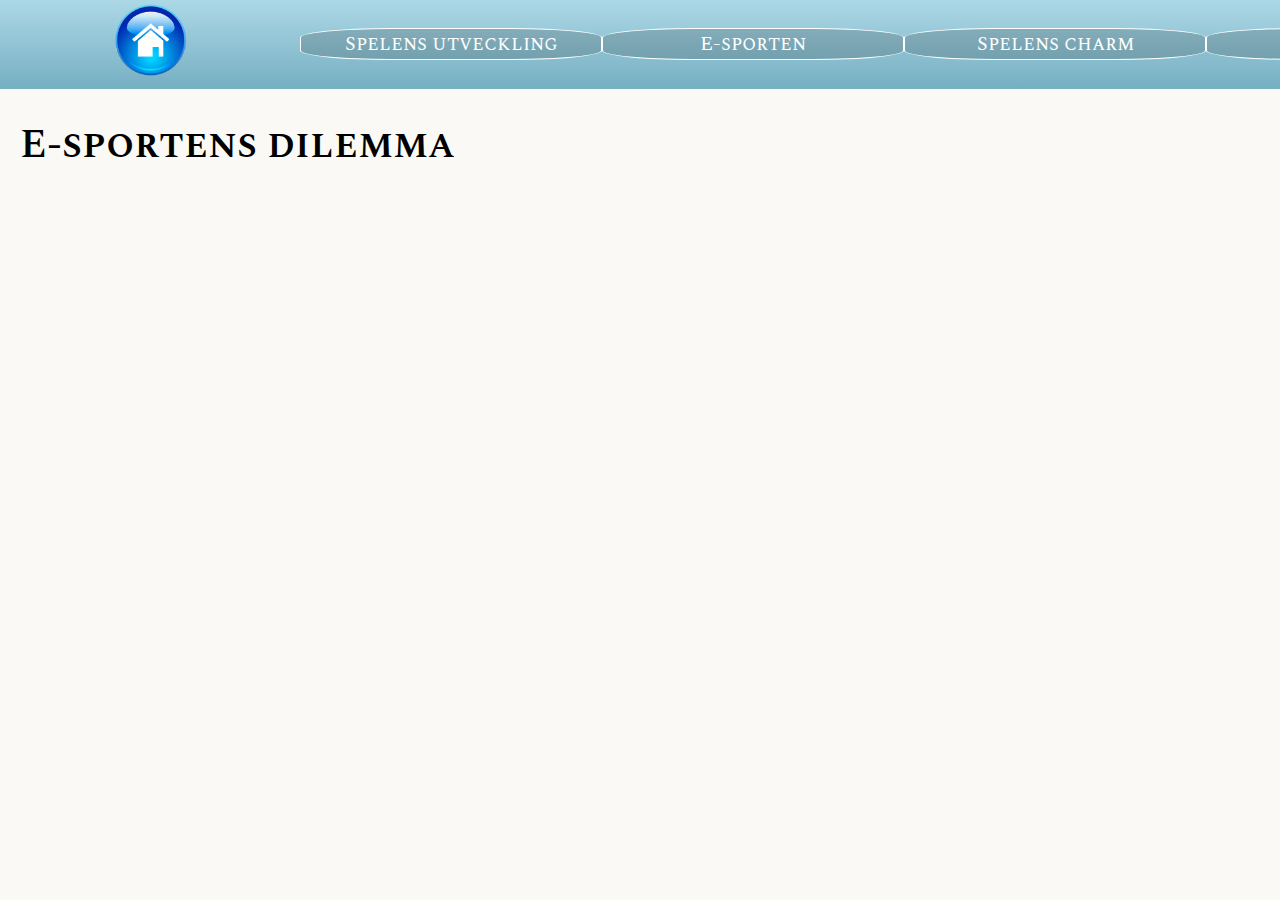
==== dilemma.html @ 794b27ce "global meny klar och lokal meny påbörjad" ====
<!DOCTYPE html>
<html lang="sv">
<head>
    <meta charset="UTF-8">
    <meta name="viewport" content="width=device-width, initial-scale=1.0">
    <link rel="stylesheet" href="style.css">
    <title>E-sporten</title>
</head>

<body>
    
    <div class = "wrapper">
        <header>
            <nav>
                <ul>
                    <li>
                        <a href="index.html"> <img src="/Bilder/hemKnapp.png" alt="Hem knapp"></a>
                    </li>

                    <li>
                        <a href="spelensUtveckling.html"> Spelens utveckling</a>
                    </li>

                    <li>
                        <a href="e-sporten.html"> E-sporten</a>
                    </li>

                    <li>
                        <a href="spelensCharm.html"> Spelens charm</a>
                    </li>

                    <li>
                        <a href="populäraSpel.html"> Populära spel</a>
                    </li>

                    <li>
                        <a href="skapakonto.html"> <img src="/Bilder/skapaKontoLogga.png" alt="Skapa konto"></a>
                    </li>
                </ul>
            </nav>
            <h1>E-sportens dilemma</h1>
        </header>

    <main>


    </main>

    <footer>

    </footer>
</div>

</body>
</html>
---- style.css ----
@import url('https://fonts.googleapis.com/css2?family=Spectral+SC:ital,wght@0,200;0,300;0,400;0,500;0,600;0,700;0,800;1,200;1,300;1,400;1,500;1,600;1,700;1,800&display=swap');

.wrapper{
    width: 100%;
    min-height: 100%;
    margin: 0;
    display: grid;
    grid-template-rows:185px 70px auto auto;
    grid-template-areas: 
    "header"
    "nav"
    "main"
    "footer"
}

body{
    font-family: "Spectral SC", serif, 'Segoe UI', Tahoma, Geneva, Verdana, sans-serif; /*  Visar prioritering på typsnitt, så alltid något kan användas */
    margin: 0;
    background-color: #FAF9F6;
}

main{
    display: grid;
    grid-template-columns: 1fr 1fr;
    padding-left: 30px;
    justify-items: center;
}

main > section:nth-child(2) > img {
    width: 80%;
}

h1{
    font-size: 40px;
    font-weight: 600;
    padding-left: 20px;
}

header > nav{
    background-image: linear-gradient(#ADD8E6, #75afc2  );
}


header > nav:first-of-type ul{
    display: grid;
    grid-template-columns: 0.5fr 1fr 1fr 1fr 1fr 0.5fr;
    align-items: center;
    justify-items: center;
    margin: 0;
    padding: 0;
}

nav > ul{
    display: grid;
    grid-template-columns: 1fr 1fr;
    align-items: center;
    justify-items: center;
    margin: 0;
    padding: 0;
    width: 50%;
}

header nav:nth-child(2) {
    display: flex;
    align-items: center;
    justify-content: center;
    background-image: linear-gradient(#75afc2, #ADD8E6);
}

header > nav li, nav li{
    grid-area: "nav";
    list-style-type: none;
    text-align: center;
    border: thin solid rgb(255, 255, 255);
    border-radius: 30%;
    background-color:rgba(0, 0, 0, 0.150);
    width: 300px;
    font-size: 2.5ch;
    color: white;
    transition: 0.5s;
}

header > nav li:hover, nav li:hover{
    transition: 0.5s;
    transform: scale(1.05);
}

header > nav:first-of-type li:nth-child(1), header > nav li:nth-child(6){
    border: thin none rgb(0, 0, 0);
    background-color: rgb(0, 0, 0, 0);
}

header > nav:first-of-type li:nth-child(1):hover, header > nav li:nth-child(6):hover{
    transition: 0.5s;
    transform: scale(1.00);
}

a:link{
    text-decoration: none;
    color: rgb(255, 255,255);
}

header > nav > ul > li > a > img:hover{
    transition: 0.5s;
    transform: scale(1.05);
}

header > nav > ul > li > a > img{
    width: 75px;
    transition: 0.5s;
}

nav > ul{
    display: grid;
    grid-template-columns: 1fr 1fr;
    align-items: center;
    justify-items: center;
    margin: 0;
    padding: 0;
}


footer{
    grid-area: "footer";
    background-image: linear-gradient(#4caf50,#265828);
    color: white;
    position: absolute;
    bottom: 0;
    width: 100%;
    text-align: center;
}
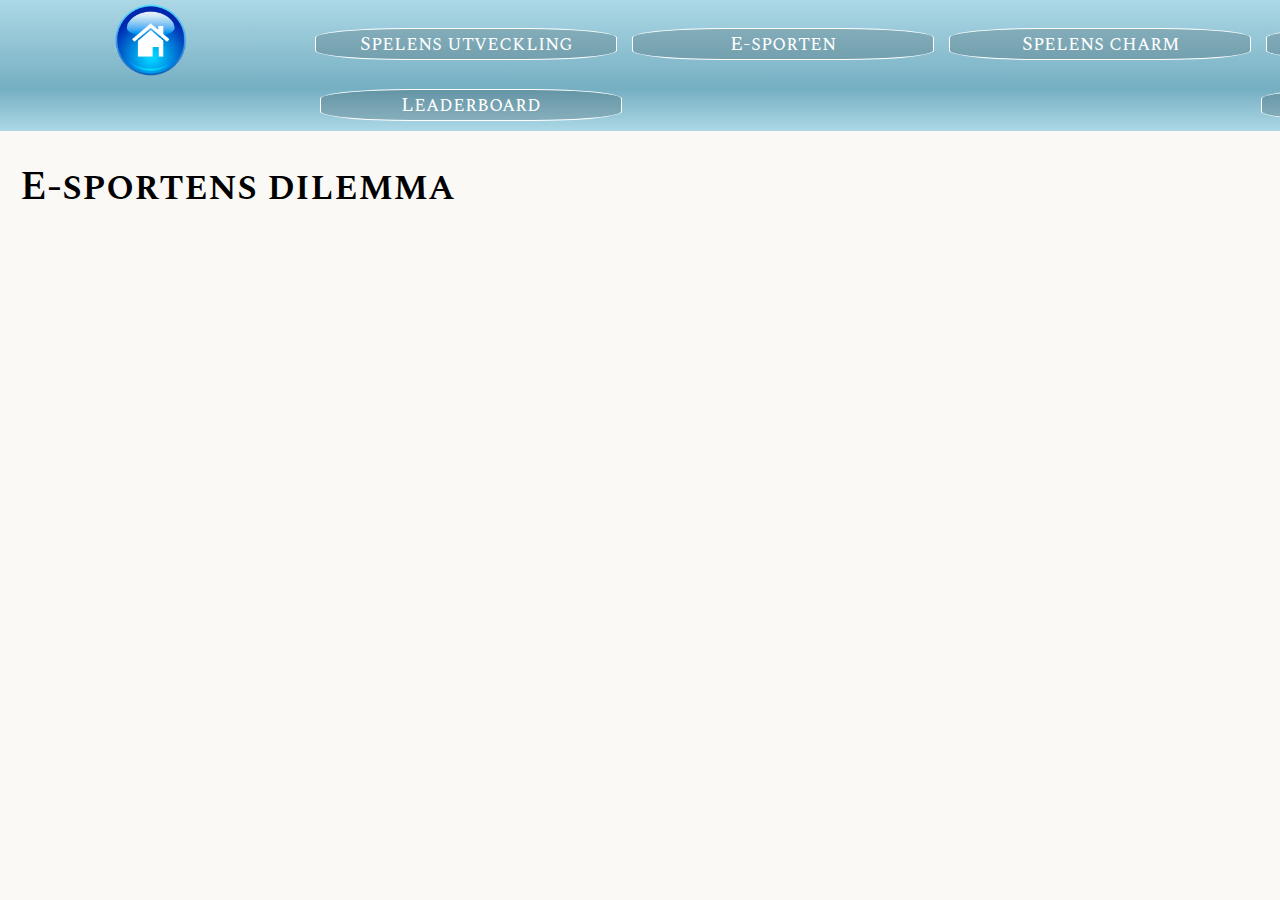
==== commit c92d1b91: "fixa klickbaraytor och lite med id på olika sidor" ====
--- a/dilemma.html
+++ b/dilemma.html
@@ -8,7 +8,6 @@
 </head>
 
 <body>
-    
     <div class = "wrapper">
         <header>
             <nav>
@@ -38,9 +37,21 @@
                     </li>
                 </ul>
             </nav>
+
+            <nav>
+                <ul>
+                    <li>
+                        <a href="leaderboard.html"> Leaderboard</a>
+                    </li>
+    
+                    <li>
+                        <a href="dilemma.html"> Dilemma</a>
+                    </li>
+                </ul>
+            </nav>
+
             <h1>E-sportens dilemma</h1>
         </header>
-
     <main>
 
 
--- a/style.css
+++ b/style.css
@@ -5,12 +5,23 @@
     min-height: 100%;
     margin: 0;
     display: grid;
-    grid-template-rows:185px 70px auto auto;
+    grid-template-rows:185px auto auto;
     grid-template-areas: 
     "header"
-    "nav"
     "main"
     "footer"
+}
+
+header{
+    grid-area: header;
+    display: grid;
+    grid-template-rows: auto auto;
+}
+
+#sida2 header{
+    grid-area: header;
+    display: grid;
+    grid-template-rows: auto auto auto;
 }
 
 body{
@@ -20,9 +31,17 @@
 }
 
 main{
+    grid-area: main;
     display: grid;
     grid-template-columns: 1fr 1fr;
     padding-left: 30px;
+    justify-items: center;
+}
+
+#sida4 main{
+    grid-area: main;
+    display: grid;
+    grid-template-columns: 1fr 1fr 1fr;
     justify-items: center;
 }
 
@@ -48,6 +67,7 @@
     justify-items: center;
     margin: 0;
     padding: 0;
+    gap: 15px;
 }
 
 nav > ul{
@@ -57,18 +77,18 @@
     justify-items: center;
     margin: 0;
     padding: 0;
-    width: 50%;
 }
 
 header nav:nth-child(2) {
-    display: flex;
     align-items: center;
     justify-content: center;
     background-image: linear-gradient(#75afc2, #ADD8E6);
+    padding-bottom: 10px;
 }
 
 header > nav li, nav li{
-    grid-area: "nav";
+    display: grid;
+    justify-content: stretch;
     list-style-type: none;
     text-align: center;
     border: thin solid rgb(255, 255, 255);
@@ -93,6 +113,8 @@
 header > nav:first-of-type li:nth-child(1):hover, header > nav li:nth-child(6):hover{
     transition: 0.5s;
     transform: scale(1.00);
+    display: grid;
+    justify-content: center;
 }
 
 a:link{
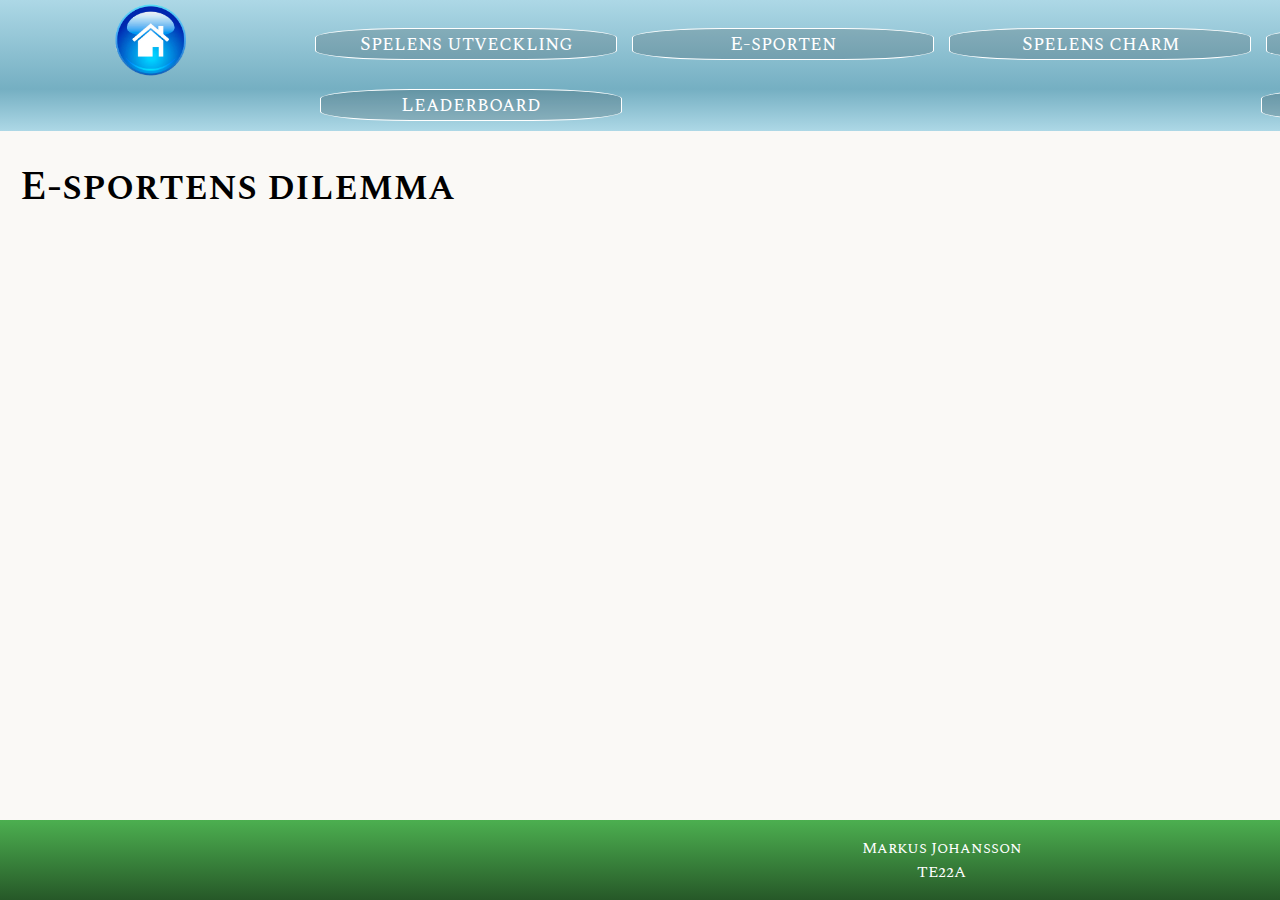
==== commit abeffcd2: "Klar med populära spel sidan och fixat min footer" ====
--- a/dilemma.html
+++ b/dilemma.html
@@ -58,7 +58,7 @@
     </main>
 
     <footer>
-
+        <p>Markus Johansson <br> TE22A </p>
     </footer>
 </div>
 
--- a/style.css
+++ b/style.css
@@ -2,10 +2,10 @@
 
 .wrapper{
     width: 100%;
-    min-height: 100%;
+    height: 100%;
     margin: 0;
     display: grid;
-    grid-template-rows:185px auto auto;
+    grid-template-rows:185px auto 80px;
     grid-template-areas: 
     "header"
     "main"
@@ -28,24 +28,57 @@
     font-family: "Spectral SC", serif, 'Segoe UI', Tahoma, Geneva, Verdana, sans-serif; /*  Visar prioritering på typsnitt, så alltid något kan användas */
     margin: 0;
     background-color: #FAF9F6;
+    height: 100vh;
 }
 
 main{
     grid-area: main;
     display: grid;
     grid-template-columns: 1fr 1fr;
-    padding-left: 30px;
+    padding-left: 10px;
     justify-items: center;
 }
 
 #sida4 main{
+    grid-template-columns: 1fr 1fr 1fr;
+    grid-gap: 25px;
+    overflow-y: auto;
+    overflow-x: hidden;
+}
+
+#sida4 video{
+    width: 65%;
+    padding: 0;
+}
+
+#sida4 section{
+    width: 100%;
+    background-color: rgb(219, 219, 219);
+    border-radius: 20px;
+    padding: 10px;
+}
+
+#sida4 section img{
+    width: 65%;
+    border-radius: 10px;
+}
+
+h3 ~ p, h3 ~ p ~ video{
+    padding-left: 15px;
+}
+
+h2{
+    text-align: center;
+}
+
+#skapakonto main{
     grid-area: main;
     display: grid;
-    grid-template-columns: 1fr 1fr 1fr;
+    grid-template-columns: 1fr;
     justify-items: center;
 }
 
-main > section:nth-child(2) > img {
+main > section:nth-child(2) > img{
     width: 80%;
 }
 
@@ -79,7 +112,7 @@
     padding: 0;
 }
 
-header nav:nth-child(2) {
+header nav:nth-child(2){
     align-items: center;
     justify-content: center;
     background-image: linear-gradient(#75afc2, #ADD8E6);
@@ -141,12 +174,24 @@
     padding: 0;
 }
 
+#skapakonto form p{
+    display: flex;
+    flex-wrap: wrap;
+    width: 100%;
+}
+
+#skapakonto label{
+    width: 100px;
+}
+
+#skapakonto .reqfield{
+    padding-left: 5px;
+}
 
 footer{
-    grid-area: "footer";
+    grid-area: footer;
     background-image: linear-gradient(#4caf50,#265828);
     color: white;
-    position: absolute;
     bottom: 0;
     width: 100%;
     text-align: center;
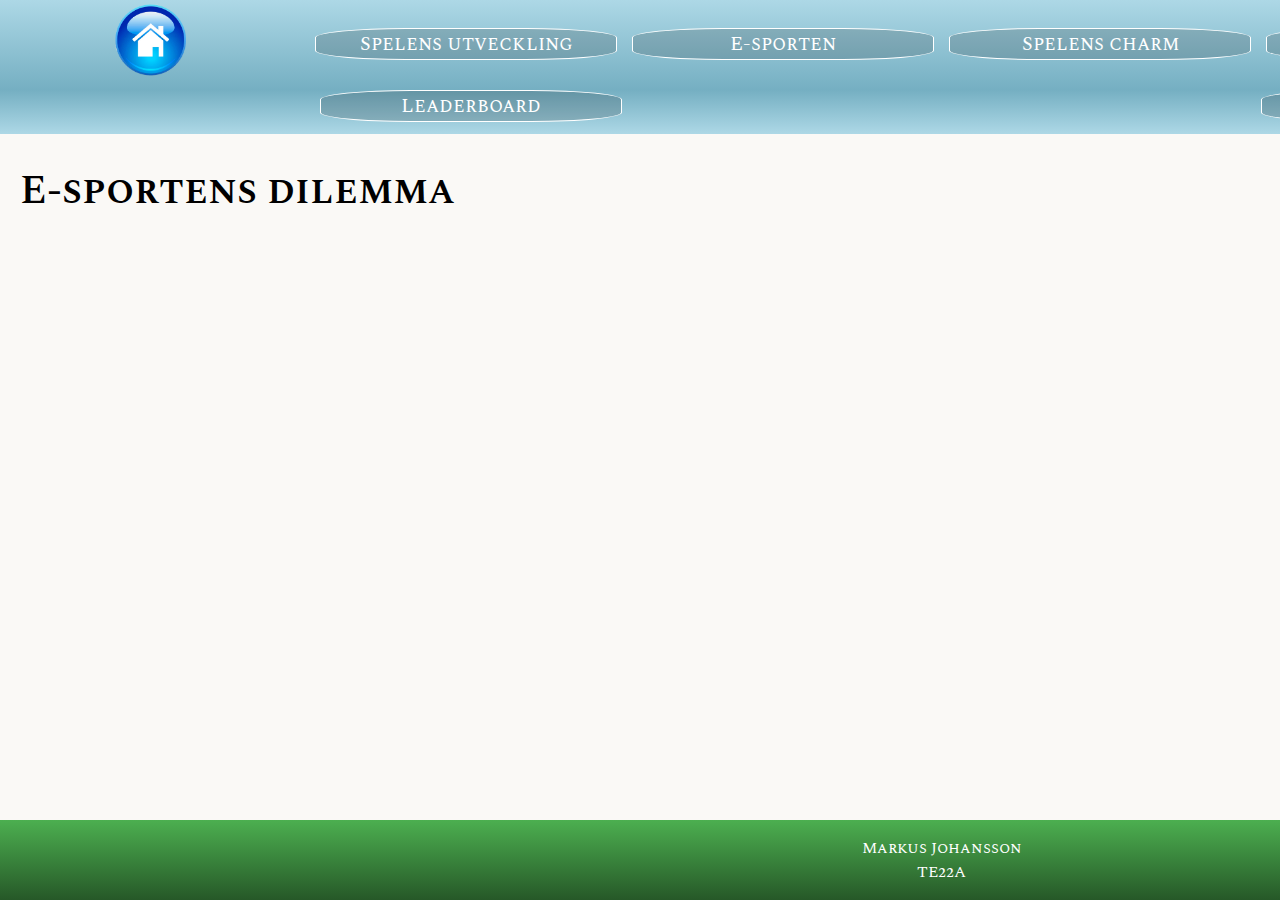
==== commit a78f7609: "gjort mycket" ====
--- a/dilemma.html
+++ b/dilemma.html
@@ -8,7 +8,7 @@
 </head>
 
 <body>
-    <div class = "wrapper">
+    <div class="wrapper">
         <header>
             <nav>
                 <ul>
--- a/style.css
+++ b/style.css
@@ -5,7 +5,7 @@
     height: 100%;
     margin: 0;
     display: grid;
-    grid-template-rows:185px auto 80px;
+    grid-template-rows:250px auto 80px;
     grid-template-areas: 
     "header"
     "main"
@@ -18,98 +18,27 @@
     grid-template-rows: auto auto;
 }
 
-#sida2 header{
-    grid-area: header;
-    display: grid;
-    grid-template-rows: auto auto auto;
-}
-
-body{
-    font-family: "Spectral SC", serif, 'Segoe UI', Tahoma, Geneva, Verdana, sans-serif; /*  Visar prioritering på typsnitt, så alltid något kan användas */
-    margin: 0;
-    background-color: #FAF9F6;
-    height: 100vh;
-}
-
-main{
-    grid-area: main;
-    display: grid;
-    grid-template-columns: 1fr 1fr;
-    padding-left: 10px;
-    justify-items: center;
-}
-
-#sida4 main{
-    grid-template-columns: 1fr 1fr 1fr;
-    grid-gap: 25px;
-    overflow-y: auto;
-    overflow-x: hidden;
-}
-
-#sida4 video{
-    width: 65%;
-    padding: 0;
-}
-
-#sida4 section{
-    width: 100%;
-    background-color: rgb(219, 219, 219);
-    border-radius: 20px;
-    padding: 10px;
-}
-
-#sida4 section img{
-    width: 65%;
-    border-radius: 10px;
-}
-
-h3 ~ p, h3 ~ p ~ video{
-    padding-left: 15px;
-}
-
-h2{
-    text-align: center;
-}
-
-#skapakonto main{
-    grid-area: main;
-    display: grid;
-    grid-template-columns: 1fr;
-    justify-items: center;
-}
-
-main > section:nth-child(2) > img{
-    width: 80%;
-}
-
-h1{
-    font-size: 40px;
-    font-weight: 600;
-    padding-left: 20px;
+header > nav:first-of-type ul{
+    display: grid;
+    grid-template-columns: 0.5fr 1fr 1fr 1fr 1fr 0.5fr;
+    align-items: center;
+    justify-items: center;
+    margin: 0;
+    padding: 0;
+    gap: 15px;
+}
+
+nav > ul{
+    display: grid;
+    grid-template-columns: 1fr 1fr;
+    align-items: center;
+    justify-items: center;
+    margin: 0;
+    padding: 0;
 }
 
 header > nav{
     background-image: linear-gradient(#ADD8E6, #75afc2  );
-}
-
-
-header > nav:first-of-type ul{
-    display: grid;
-    grid-template-columns: 0.5fr 1fr 1fr 1fr 1fr 0.5fr;
-    align-items: center;
-    justify-items: center;
-    margin: 0;
-    padding: 0;
-    gap: 15px;
-}
-
-nav > ul{
-    display: grid;
-    grid-template-columns: 1fr 1fr;
-    align-items: center;
-    justify-items: center;
-    margin: 0;
-    padding: 0;
 }
 
 header nav:nth-child(2){
@@ -119,7 +48,7 @@
     padding-bottom: 10px;
 }
 
-header > nav li, nav li{
+nav li{
     display: grid;
     justify-content: stretch;
     list-style-type: none;
@@ -131,6 +60,7 @@
     font-size: 2.5ch;
     color: white;
     transition: 0.5s;
+    padding: 0;
 }
 
 header > nav li:hover, nav li:hover{
@@ -174,6 +104,117 @@
     padding: 0;
 }
 
+#esporten header{
+    grid-area: header;
+    display: grid;
+    grid-template-rows: auto auto auto;
+}
+
+body{
+    font-family: "Spectral SC", serif, 'Segoe UI', Tahoma, Verdana, sans-serif; /*  Visar prioritering på typsnitt, så alltid något kan användas */
+    margin: 0;
+    background-color: #FAF9F6;
+    height: 100vh;
+}
+
+main{
+    grid-area: main;
+    display: grid;
+    grid-template-columns: 1fr 1fr;
+    padding-left:10px;
+    grid-gap: 25px;
+    justify-items: center;
+    overflow-y: auto;
+    overflow-x: hidden;
+}
+
+#utveckling section, #spel section{
+    width: 100%;
+    background-color: rgb(219, 219, 219);
+    border-radius: 20px;
+    padding: 10px;
+}
+
+#utveckling section:nth-child(even){
+    display: flex;
+    justify-items: center;
+    justify-content: center;
+}
+
+#utveckling section:nth-child(12){
+    display: grid;
+    grid-template-columns: 1fr 1fr;
+    justify-items: none;
+    justify-content: none;
+}
+
+#spel main{
+    grid-template-columns: 1fr 1fr 1fr;
+}
+
+#spel section:last-of-type{
+    grid-column-start: 2;
+}
+
+#spel video{
+    width: 65%;
+    padding: 0;
+    border-radius: 10px;
+}
+
+#spel section img{
+    width: 65%;
+}
+
+img{
+    border-radius: 10px;
+    width: 80%;
+}
+
+h3 ~ p, h3 ~ p ~ video{
+    padding-left: 15px;
+}
+
+h2{
+    text-align: center;
+}
+
+#skapakonto main{
+    grid-area: main;
+    display: grid;
+    grid-template-columns: 1fr;
+    justify-items: center;
+}
+
+h1{
+    font-size: 40px;
+    font-weight: 600;
+    padding-left: 20px;
+}
+
+dt{
+    font-weight: 600;
+    padding-top: 10px;
+}
+
+li{
+    padding-top: 10px;
+}
+
+caption{
+    font-size: 2em;
+}
+
+table, td, th{
+    border: thin solid rgb(0, 0, 0);
+    border-collapse: collapse;
+    width: 500px;
+}
+
+tr:nth-child(even){
+    background-color: rgb(0, 0, 0, 0.2);
+}
+
 #skapakonto form p{
     display: flex;
     flex-wrap: wrap;
@@ -186,6 +227,15 @@
 
 #skapakonto .reqfield{
     padding-left: 5px;
+}
+
+fieldset{
+    border-radius: 10px;
+}
+
+#skapakonto fieldset:last-of-type{
+    padding-top: 15px;
+    border-style: none;
 }
 
 footer{
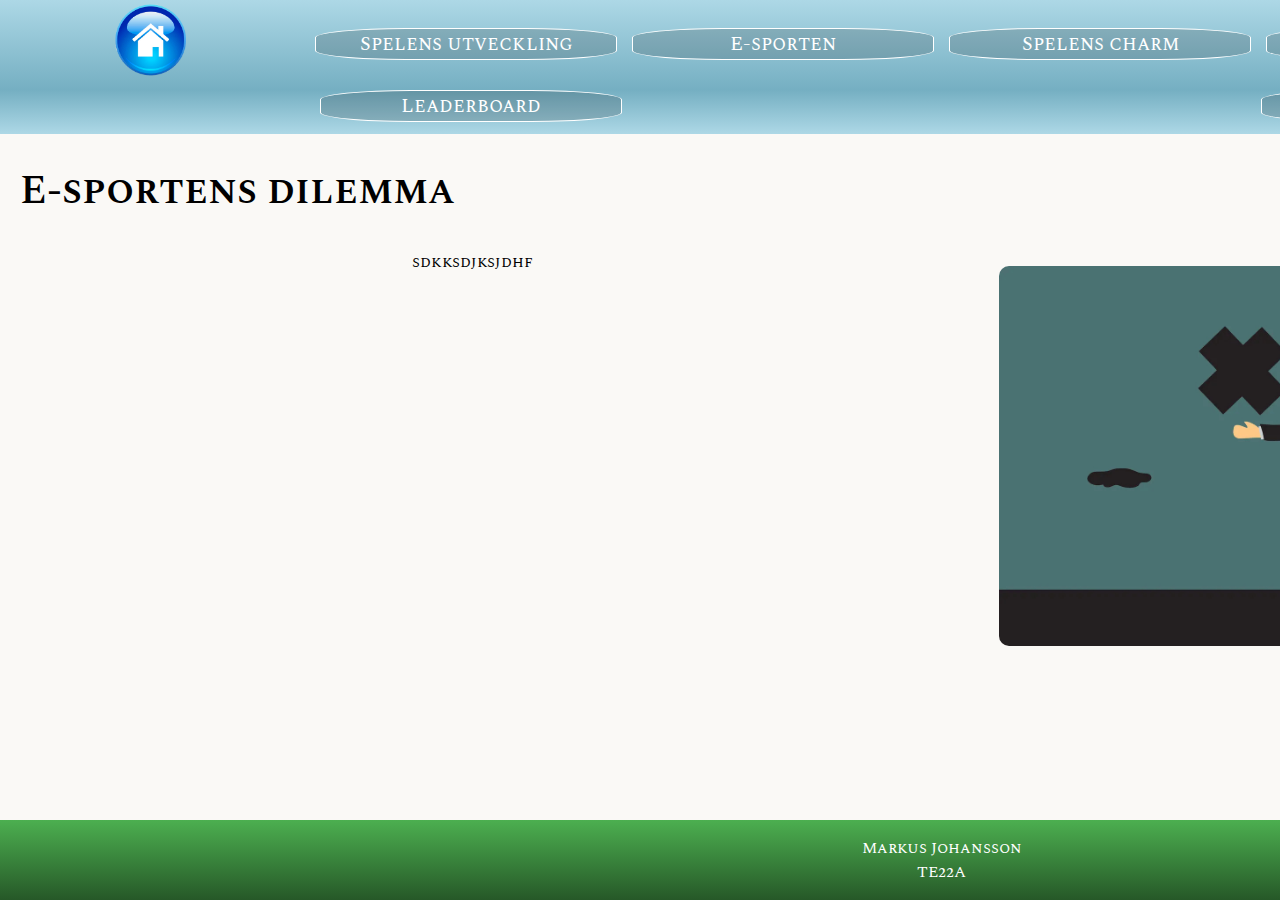
==== commit 6a8fb753: "ja" ====
--- a/dilemma.html
+++ b/dilemma.html
@@ -53,7 +53,15 @@
             <h1>E-sportens dilemma</h1>
         </header>
     <main>
+        <article>
+            sdkksdjksjdhf
+        </article>
 
+        <article>
+            <figure>
+                <img src="Bilder/Dilemma.jpg" alt="Bild om dilemma">
+            </figure>
+        </article>
 
     </main>
 
--- a/style.css
+++ b/style.css
@@ -53,7 +53,7 @@
     justify-content: stretch;
     list-style-type: none;
     text-align: center;
-    border: thin solid rgb(255, 255, 255);
+    border: thin solid hsl(0,0%,100%);
     border-radius: 30%;
     background-color:rgba(0, 0, 0, 0.150);
     width: 300px;
@@ -80,7 +80,7 @@
     justify-content: center;
 }
 
-a:link{
+a:link, a:visited, a:hover, a:active, a:focus{
     text-decoration: none;
     color: rgb(255, 255,255);
 }
@@ -132,7 +132,6 @@
     width: 100%;
     background-color: rgb(219, 219, 219);
     border-radius: 20px;
-    padding: 10px;
 }
 
 #utveckling section:nth-child(even){
@@ -144,8 +143,14 @@
 #utveckling section:nth-child(12){
     display: grid;
     grid-template-columns: 1fr 1fr;
-    justify-items: none;
-    justify-content: none;
+    justify-items: center;
+    justify-content: center;
+}
+
+#utveckling section:last-of-type > section{
+    display: grid;
+    grid-template-columns: 1fr;
+    justify-items: center;
 }
 
 #spel main{
@@ -187,7 +192,7 @@
 }
 
 h1{
-    font-size: 40px;
+    font-size: 2.5em;
     font-weight: 600;
     padding-left: 20px;
 }
@@ -208,7 +213,7 @@
 table, td, th{
     border: thin solid rgb(0, 0, 0);
     border-collapse: collapse;
-    width: 500px;
+    width: 100%;
 }
 
 tr:nth-child(even){
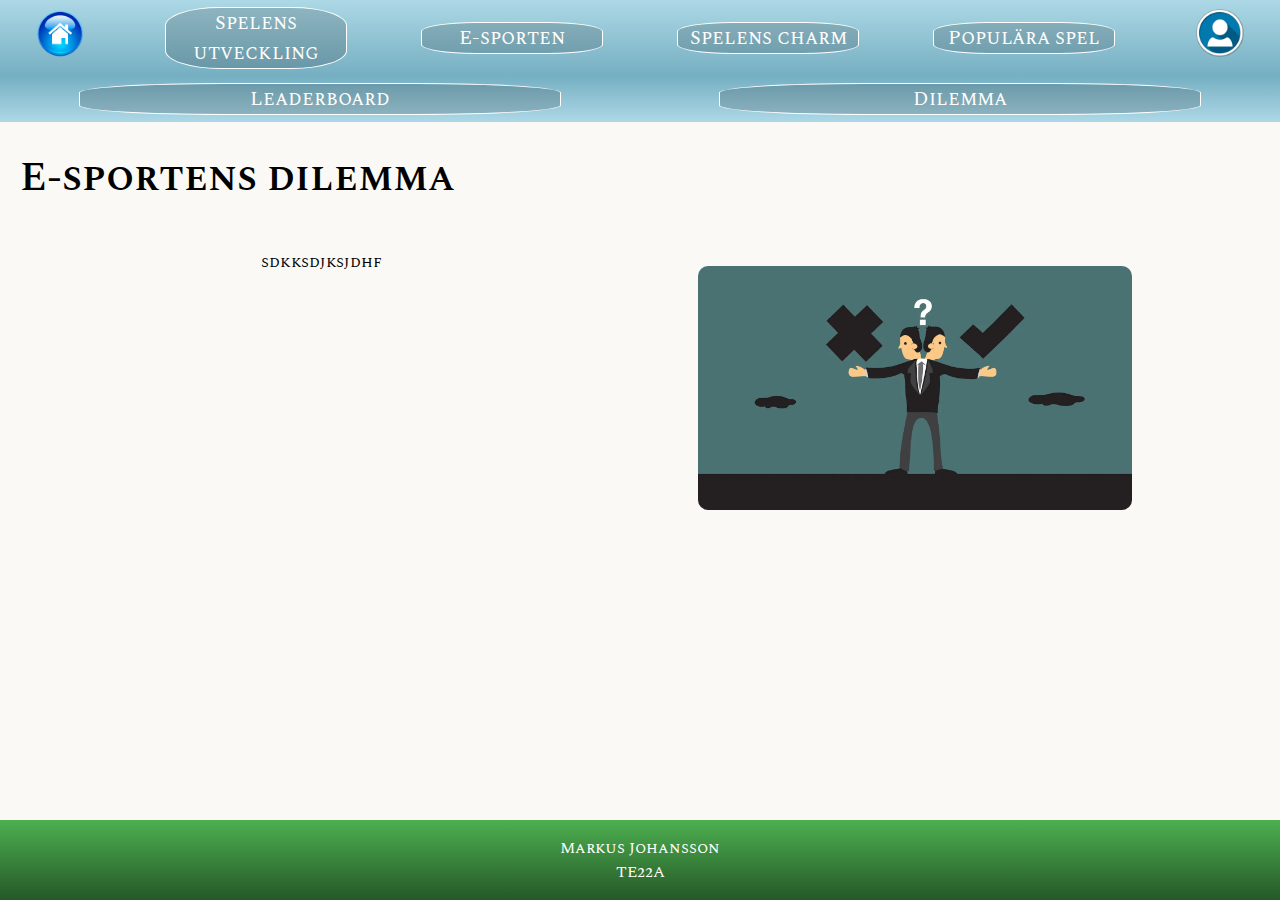
==== commit 516dc130: "skrivit komentarer, är på populära spel." ====
--- a/dilemma.html
+++ b/dilemma.html
@@ -1,74 +1,73 @@
 <!DOCTYPE html>
 <html lang="sv">
-<head>
-    <meta charset="UTF-8">
-    <meta name="viewport" content="width=device-width, initial-scale=1.0">
-    <link rel="stylesheet" href="style.css">
-    <title>E-sporten</title>
-</head>
+    <head>
+        <meta charset="UTF-8">
+        <meta name="viewport" content="width=device-width, initial-scale=1.0">
+        <link rel="stylesheet" href="style.css">
+        <title>E-sporten</title>
+    </head>
 
-<body>
-    <div class="wrapper">
-        <header>
-            <nav>
-                <ul>
-                    <li>
-                        <a href="index.html"> <img src="/Bilder/hemKnapp.png" alt="Hem knapp"></a>
-                    </li>
+    <body>
+        <div class="wrapper">
+            <header>
+                <nav>
+                    <ul>
+                        <li>
+                            <a href="index.html"> <img src="/Bilder/hemKnapp.png" alt="Hem knapp"></a>
+                        </li>
 
-                    <li>
-                        <a href="spelensUtveckling.html"> Spelens utveckling</a>
-                    </li>
+                        <li>
+                            <a href="spelensUtveckling.html"> Spelens utveckling</a>
+                        </li>
 
-                    <li>
-                        <a href="e-sporten.html"> E-sporten</a>
-                    </li>
+                        <li>
+                            <a href="e-sporten.html"> E-sporten</a>
+                        </li>
 
-                    <li>
-                        <a href="spelensCharm.html"> Spelens charm</a>
-                    </li>
+                        <li>
+                            <a href="spelensCharm.html"> Spelens charm</a>
+                        </li>
 
-                    <li>
-                        <a href="populäraSpel.html"> Populära spel</a>
-                    </li>
+                        <li>
+                            <a href="populäraSpel.html"> Populära spel</a>
+                        </li>
 
-                    <li>
-                        <a href="skapakonto.html"> <img src="/Bilder/skapaKontoLogga.png" alt="Skapa konto"></a>
-                    </li>
-                </ul>
-            </nav>
+                        <li>
+                            <a href="skapakonto.html"> <img src="/Bilder/skapaKontoLogga.png" alt="Skapa konto"></a>
+                        </li>
+                    </ul>
+                </nav>
 
-            <nav>
-                <ul>
-                    <li>
-                        <a href="leaderboard.html"> Leaderboard</a>
-                    </li>
-    
-                    <li>
-                        <a href="dilemma.html"> Dilemma</a>
-                    </li>
-                </ul>
-            </nav>
+                <nav>
+                    <ul>
+                        <li>
+                            <a href="leaderboard.html"> Leaderboard</a>
+                        </li>
+        
+                        <li>
+                            <a href="dilemma.html"> Dilemma</a>
+                        </li>
+                    </ul>
+                </nav>
 
-            <h1>E-sportens dilemma</h1>
-        </header>
-    <main>
-        <article>
-            sdkksdjksjdhf
-        </article>
+                <h1>E-sportens dilemma</h1>
+            </header>
 
-        <article>
-            <figure>
-                <img src="Bilder/Dilemma.jpg" alt="Bild om dilemma">
-            </figure>
-        </article>
+            <main>
+                <article> <!-- Som section fast för text -->
+                    sdkksdjksjdhf
+                </article>
 
-    </main>
+                <article>
+                    <figure> <!-- Denna är till för bilder i en article -->
+                        <img src="Bilder/Dilemma.jpg" alt="Bild om dilemma">
+                    </figure>
+                </article>
+            </main>
 
-    <footer>
-        <p>Markus Johansson <br> TE22A </p>
-    </footer>
-</div>
-
-</body>
+            <footer>
+                <p>Markus Johansson <br> TE22A </p>
+            </footer>
+        </div>
+    </body>
 </html>--- a/style.css
+++ b/style.css
@@ -26,6 +26,7 @@
     margin: 0;
     padding: 0;
     gap: 15px;
+    height: 100%;
 }
 
 nav > ul{
@@ -35,6 +36,7 @@
     justify-items: center;
     margin: 0;
     padding: 0;
+    height: 100%;
 }
 
 header > nav{
@@ -45,7 +47,6 @@
     align-items: center;
     justify-content: center;
     background-image: linear-gradient(#75afc2, #ADD8E6);
-    padding-bottom: 10px;
 }
 
 nav li{
@@ -56,7 +57,7 @@
     border: thin solid hsl(0,0%,100%);
     border-radius: 30%;
     background-color:rgba(0, 0, 0, 0.150);
-    width: 300px;
+    width: 75%;
     font-size: 2.5ch;
     color: white;
     transition: 0.5s;
@@ -69,15 +70,9 @@
 }
 
 header > nav:first-of-type li:nth-child(1), header > nav li:nth-child(6){
+    width: 50%;
     border: thin none rgb(0, 0, 0);
     background-color: rgb(0, 0, 0, 0);
-}
-
-header > nav:first-of-type li:nth-child(1):hover, header > nav li:nth-child(6):hover{
-    transition: 0.5s;
-    transform: scale(1.00);
-    display: grid;
-    justify-content: center;
 }
 
 a:link, a:visited, a:hover, a:active, a:focus{
@@ -85,24 +80,11 @@
     color: rgb(255, 255,255);
 }
 
-header > nav > ul > li > a > img:hover{
+header > nav > ul > li:first-of-type:hover, header > nav > ul > li:last-of-type:hover{
     transition: 0.5s;
-    transform: scale(1.05);
-}
-
-header > nav > ul > li > a > img{
-    width: 75px;
-    transition: 0.5s;
-}
-
-nav > ul{
-    display: grid;
-    grid-template-columns: 1fr 1fr;
-    align-items: center;
-    justify-items: center;
-    margin: 0;
-    padding: 0;
-}
+    transform: scale(1.03);
+}
+
 
 #esporten header{
     grid-area: header;
@@ -132,6 +114,7 @@
     width: 100%;
     background-color: rgb(219, 219, 219);
     border-radius: 20px;
+    padding: 10px;
 }
 
 #utveckling section:nth-child(even){
@@ -211,7 +194,7 @@
 }
 
 table, td, th{
-    border: thin solid rgb(0, 0, 0);
+    border: thin solid black;
     border-collapse: collapse;
     width: 100%;
 }
@@ -241,6 +224,11 @@
 #skapakonto fieldset:last-of-type{
     padding-top: 15px;
     border-style: none;
+}
+
+button{
+    border-radius: 10px;
+    font-size: 1.5em;
 }
 
 footer{
@@ -251,3 +239,41 @@
     width: 100%;
     text-align: center;
 }
+
+@media only screen and (max-width: 800px){
+    
+    header > nav:first-of-type ul{
+        display: flex;
+        flex-direction:column;
+    }
+
+    .wrapper{
+        width: 100%;
+        height: 100%;
+        margin: 0;
+        display: grid;
+        grid-template-rows:auto auto 80px;
+        grid-template-areas: 
+        "header"
+        "main"
+        "footer"
+    }
+
+    main{
+        display: flex;
+        flex-direction: column;
+    }
+
+    body{
+        height: auto;
+    }
+
+    header > nav:first-of-type img{
+        width: 50%;
+    }
+
+    button{
+        width: 100%;
+
+    }
+}
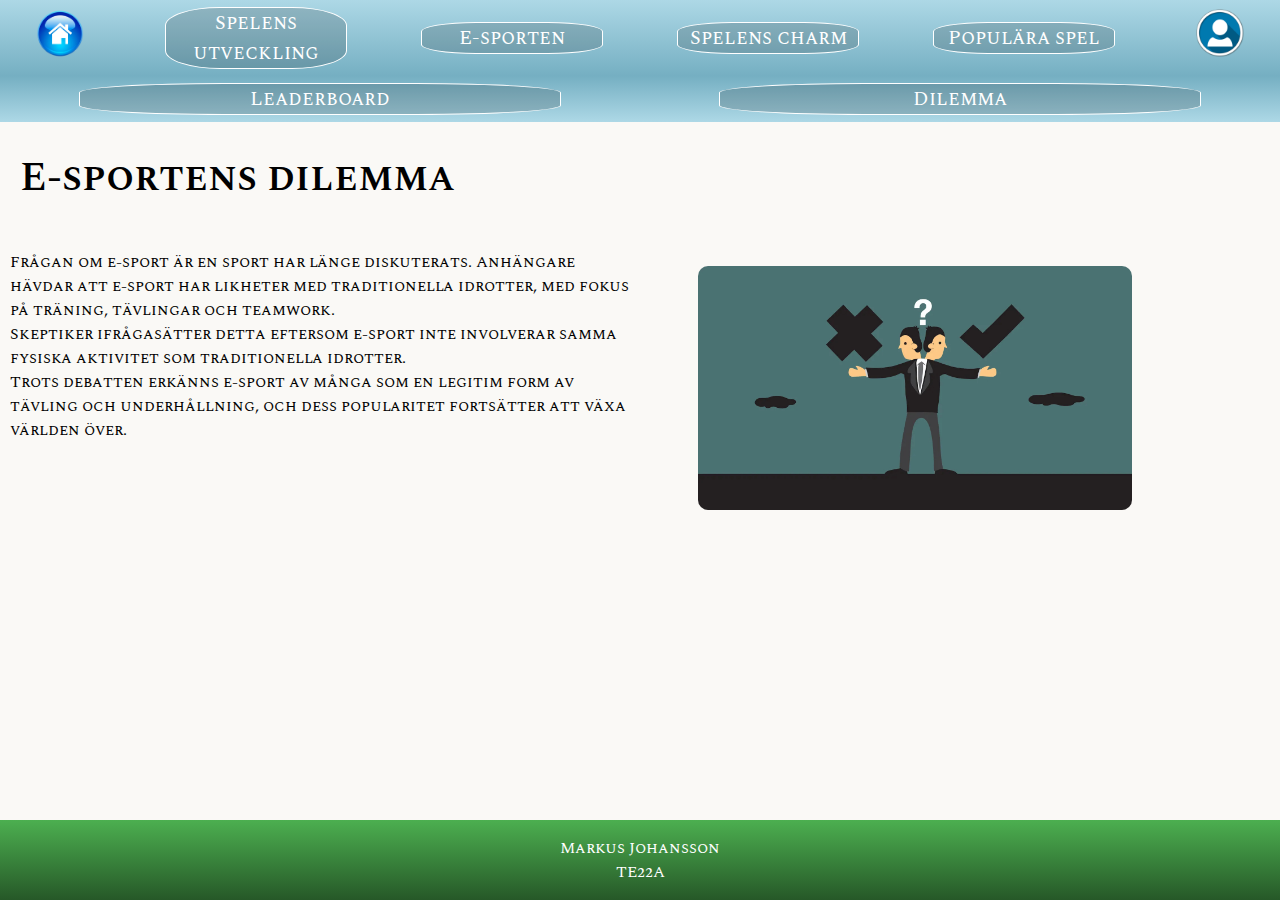
==== commit a9a21fa0: "Klar" ====
--- a/dilemma.html
+++ b/dilemma.html
@@ -55,7 +55,9 @@
 
             <main>
                 <article> <!-- Som section fast för text -->
-                    sdkksdjksjdhf
+                    Frågan om e-sport är en sport har länge diskuterats. Anhängare hävdar att e-sport har likheter med traditionella idrotter, med fokus på träning, tävlingar och teamwork. <br>
+                    Skeptiker ifrågasätter detta eftersom e-sport inte involverar samma fysiska aktivitet som traditionella idrotter. <br>
+                    Trots debatten erkänns e-sport av många som en legitim form av tävling och underhållning, och dess popularitet fortsätter att växa världen över.
                 </article>
 
                 <article>
--- a/style.css
+++ b/style.css
@@ -1,49 +1,49 @@
-@import url('https://fonts.googleapis.com/css2?family=Spectral+SC:ital,wght@0,200;0,300;0,400;0,500;0,600;0,700;0,800;1,200;1,300;1,400;1,500;1,600;1,700;1,800&display=swap');
-
-.wrapper{
-    width: 100%;
-    height: 100%;
-    margin: 0;
-    display: grid;
-    grid-template-rows:250px auto 80px;
-    grid-template-areas: 
+@import url('https://fonts.googleapis.com/css2?family=Spectral+SC:ital,wght@0,200;0,300;0,400;0,500;0,600;0,700;0,800;1,200;1,300;1,400;1,500;1,600;1,700;1,800&display=swap'); /* Länkar en font jag vill ha till sidan */
+
+.wrapper{ /* Klassselektor till diven på sidorna */
+    width: 100%; /* Sätter bredden till 100% av sidans bredd */
+    height: 100%; /* Sätter höjden till 100% av sidans höjd */
+    margin: 0; /* Gör så det inte blir någon margin på något alltsp typ mellanrum */
+    display: grid; /* Gör så griden syns */
+    grid-template-rows:250px auto 80px; /* Delar in sidan i 3 rader varje storlek för varje rad. Auto gör så den delen tar den plats den behöver */
+    grid-template-areas: /* Beskriver vilka alla ställen är */
     "header"
     "main"
     "footer"
 }
 
-header{
-    grid-area: header;
-    display: grid;
-    grid-template-rows: auto auto;
-}
-
-header > nav:first-of-type ul{
-    display: grid;
-    grid-template-columns: 0.5fr 1fr 1fr 1fr 1fr 0.5fr;
-    align-items: center;
+header{ /* typselektor*/
+    grid-area: header; /* Säger vilken gridarea det är i */
+    display: grid;
+    grid-template-rows: auto auto; /* Delar in header i två för jag har naven i header */
+}
+
+nav:first-of-type ul{ /* Alla uls i den första naven effekteras här (Globalmenyn) */
+    display: grid;
+    grid-template-columns: 0.5fr 1fr 1fr 1fr 1fr 0.5fr; /* Delar in naven i 6 columer, fr är beronde på skrämens storlek */
+    align-items: center; /* Placerar sakerna i mitten */
     justify-items: center;
     margin: 0;
     padding: 0;
-    gap: 15px;
+    gap: 15px; /* Lägger ett mellanrum mellan elementen */
     height: 100%;
 }
 
-nav > ul{
+nav > ul{ /* Barnselektor ändrar i min lokal meny  */
     display: grid;
     grid-template-columns: 1fr 1fr;
-    align-items: center;
-    justify-items: center;
+    align-items: center; /* Centrerar innehållet på y-axeln */
+    justify-items: center; /* Centrerar innehållet på x-axeln */ 
     margin: 0;
     padding: 0;
     height: 100%;
 }
 
 header > nav{
-    background-image: linear-gradient(#ADD8E6, #75afc2  );
-}
-
-header nav:nth-child(2){
+    background-image: linear-gradient(#ADD8E6, #75afc2); /* Ändrar backgrundsfärgen, andväder background-image för vill ha linear-gradient så backgrunden fadear i två olika färger  */
+}
+
+header nav:nth-child(2){ /* Avkomlingsselektor med en strukturell psuedoklass */
     align-items: center;
     justify-content: center;
     background-image: linear-gradient(#75afc2, #ADD8E6);
@@ -52,21 +52,21 @@
 nav li{
     display: grid;
     justify-content: stretch;
-    list-style-type: none;
-    text-align: center;
-    border: thin solid hsl(0,0%,100%);
-    border-radius: 30%;
-    background-color:rgba(0, 0, 0, 0.150);
-    width: 75%;
-    font-size: 2.5ch;
-    color: white;
+    list-style-type: none; /* Gör så det inte är någon form av lista */
+    text-align: center; /* Centrerar texten till mitten */
+    border: thin solid hsl(0,0%,100%);  /* Skapar en border första är tjockleken andra är vilken typ av border tredje är vilken färg den ska va */
+    border-radius: 30%;  /* Rundar av kanterna */
+    background-color:rgba(0, 0, 0, 0.150);  /* Ändrar bakgrundsfärgen sista är så den blir trasparant */
+    width: 75%; /* Ändrar bredden på li elementet */
+    font-size: 2.5ch; /* Ändrar så storleken på texten, ch är bredden på 0 */
+    color: white; /* Ändrar text färgen */
+    transition: 0.5s; /* Lägger en transtion på li, så den går smooth tillbaka från när man hoverar över den */
+    padding: 0; /* Tar bort padding */
+}
+
+header > nav li:hover, nav li:hover{ /* klass selektor med en pseudoklass hover */
     transition: 0.5s;
-    padding: 0;
-}
-
-header > nav li:hover, nav li:hover{
-    transition: 0.5s;
-    transform: scale(1.05);
+    transform: scale(1.05); /* Gör så det blir 5% större */
 }
 
 header > nav:first-of-type li:nth-child(1), header > nav li:nth-child(6){
@@ -75,50 +75,43 @@
     background-color: rgb(0, 0, 0, 0);
 }
 
-a:link, a:visited, a:hover, a:active, a:focus{
-    text-decoration: none;
-    color: rgb(255, 255,255);
-}
-
 header > nav > ul > li:first-of-type:hover, header > nav > ul > li:last-of-type:hover{
     transition: 0.5s;
     transform: scale(1.03);
 }
 
-
-#esporten header{
-    grid-area: header;
-    display: grid;
-    grid-template-rows: auto auto auto;
-}
-
-body{
+#esporten header{ /* Id selektor med avkomlings slektor */
+    display: grid;
+    grid-template-rows: auto auto auto; /* Delar in min header i tre här för att jag har en lokal meny också */
+}
+
+body{ /* Typ selektor */
     font-family: "Spectral SC", serif, 'Segoe UI', Tahoma, Verdana, sans-serif; /*  Visar prioritering på typsnitt, så alltid något kan användas */
     margin: 0;
     background-color: #FAF9F6;
-    height: 100vh;
+    height: 100vh; /* vh står för vertical height alltså den vertikala höjden av sidan */
 }
 
 main{
     grid-area: main;
     display: grid;
     grid-template-columns: 1fr 1fr;
-    padding-left:10px;
-    grid-gap: 25px;
-    justify-items: center;
-    overflow-y: auto;
-    overflow-x: hidden;
+    padding-left: 10px; /* Lägger padding till vänster för att flytta ut allt i main lite till höger */
+    grid-gap: 25px; /* Lägger ett mellanrum mellan gridarna */
+    justify-items: center;
+    overflow-y: auto; /* Gör så du kan scrolla ner på bara main om det behövs */
+    overflow-x: hidden; /* Gör så du inte kan scrolla åt sidan */
 }
 
 #utveckling section, #spel section{
-    width: 100%;
+    
     background-color: rgb(219, 219, 219);
     border-radius: 20px;
     padding: 10px;
 }
 
 #utveckling section:nth-child(even){
-    display: flex;
+    display: flex; /* Så saker förändras basserat på omgivningen, använder den för att centrera mina bilder i sektionerna */
     justify-items: center;
     justify-content: center;
 }
@@ -141,7 +134,7 @@
 }
 
 #spel section:last-of-type{
-    grid-column-start: 2;
+    grid-column-start: 2; /* Gör så att detta element börjar på andra columen */
 }
 
 #spel video{
@@ -159,7 +152,7 @@
     width: 80%;
 }
 
-h3 ~ p, h3 ~ p ~ video{
+h3 + p, h3 ~ p ~ video{ /* Klass selektor med angränsande syskon selektor och syskon selektor i, syskon selektor effekterar alla element som ligger efter det andra medan angränsade syskon slektor är direkt efter det andra */
     padding-left: 15px;
 }
 
@@ -175,18 +168,14 @@
 }
 
 h1{
-    font-size: 2.5em;
-    font-weight: 600;
+    font-size: 2.5em; /* 1Em = 100% av typsnittets höjd */
+    font-weight: 600; /* Ändrar tjockleken på texten */
     padding-left: 20px;
 }
 
 dt{
     font-weight: 600;
-    padding-top: 10px;
-}
-
-li{
-    padding-top: 10px;
+    padding-top: 10px; /* Padding på översidan, lägger det här så det blir lite större mellanrum på sakerna */
 }
 
 caption{
@@ -200,12 +189,12 @@
 }
 
 tr:nth-child(even){
-    background-color: rgb(0, 0, 0, 0.2);
+    background-color: rgb(0, 0, 0, 0.2); /* Gör så det blir zebra striping */
 }
 
 #skapakonto form p{
     display: flex;
-    flex-wrap: wrap;
+    flex-wrap: wrap; /* Använder det så att alla elementen ligger längs med varandra efter varndra */
     width: 100%;
 }
 
@@ -223,7 +212,7 @@
 
 #skapakonto fieldset:last-of-type{
     padding-top: 15px;
-    border-style: none;
+    border-style: none; /* Gör så det inte blir någon boarder */
 }
 
 button{
@@ -235,23 +224,29 @@
     grid-area: footer;
     background-image: linear-gradient(#4caf50,#265828);
     color: white;
-    bottom: 0;
     width: 100%;
     text-align: center;
 }
 
-@media only screen and (max-width: 800px){
+a:link, a:visited, a:hover, a:active, a:focus{ /* LOVE FOUCUS HATE */
+    text-decoration: none;
+    color: rgb(255, 255,255);
+}
+
+@media only screen and (max-width: 800px){ /* Ändrar så när bredden är 800px som max så ändras dessa saker */
     
     header > nav:first-of-type ul{
         display: flex;
-        flex-direction:column;
+        flex-direction: column; /* Gör så att det blir en enspaltslayout för globalmenyn */
+    }
+
+    main{
+        padding-left: 0px; /* Tar bort min padding left för den gjorde så det såg konstigt ut på mobil */
+        padding: 5px; /* Gör så det blir padding runt hela main, så de sidor där section har en bakrunds färg blir lite snyggare  */
     }
 
     .wrapper{
-        width: 100%;
-        height: 100%;
-        margin: 0;
-        display: grid;
+        display: grid; 
         grid-template-rows:auto auto 80px;
         grid-template-areas: 
         "header"
@@ -261,11 +256,11 @@
 
     main{
         display: flex;
-        flex-direction: column;
-    }
-
-    body{
-        height: auto;
+        flex-direction: column; /* Gör om allt till enspalts layout */
+    }
+
+    body{ /* Tog bort så sidan tar den höjd den hehöver, så änvändaren kan scrolla på hela sidan */
+        height: auto; 
     }
 
     header > nav:first-of-type img{
